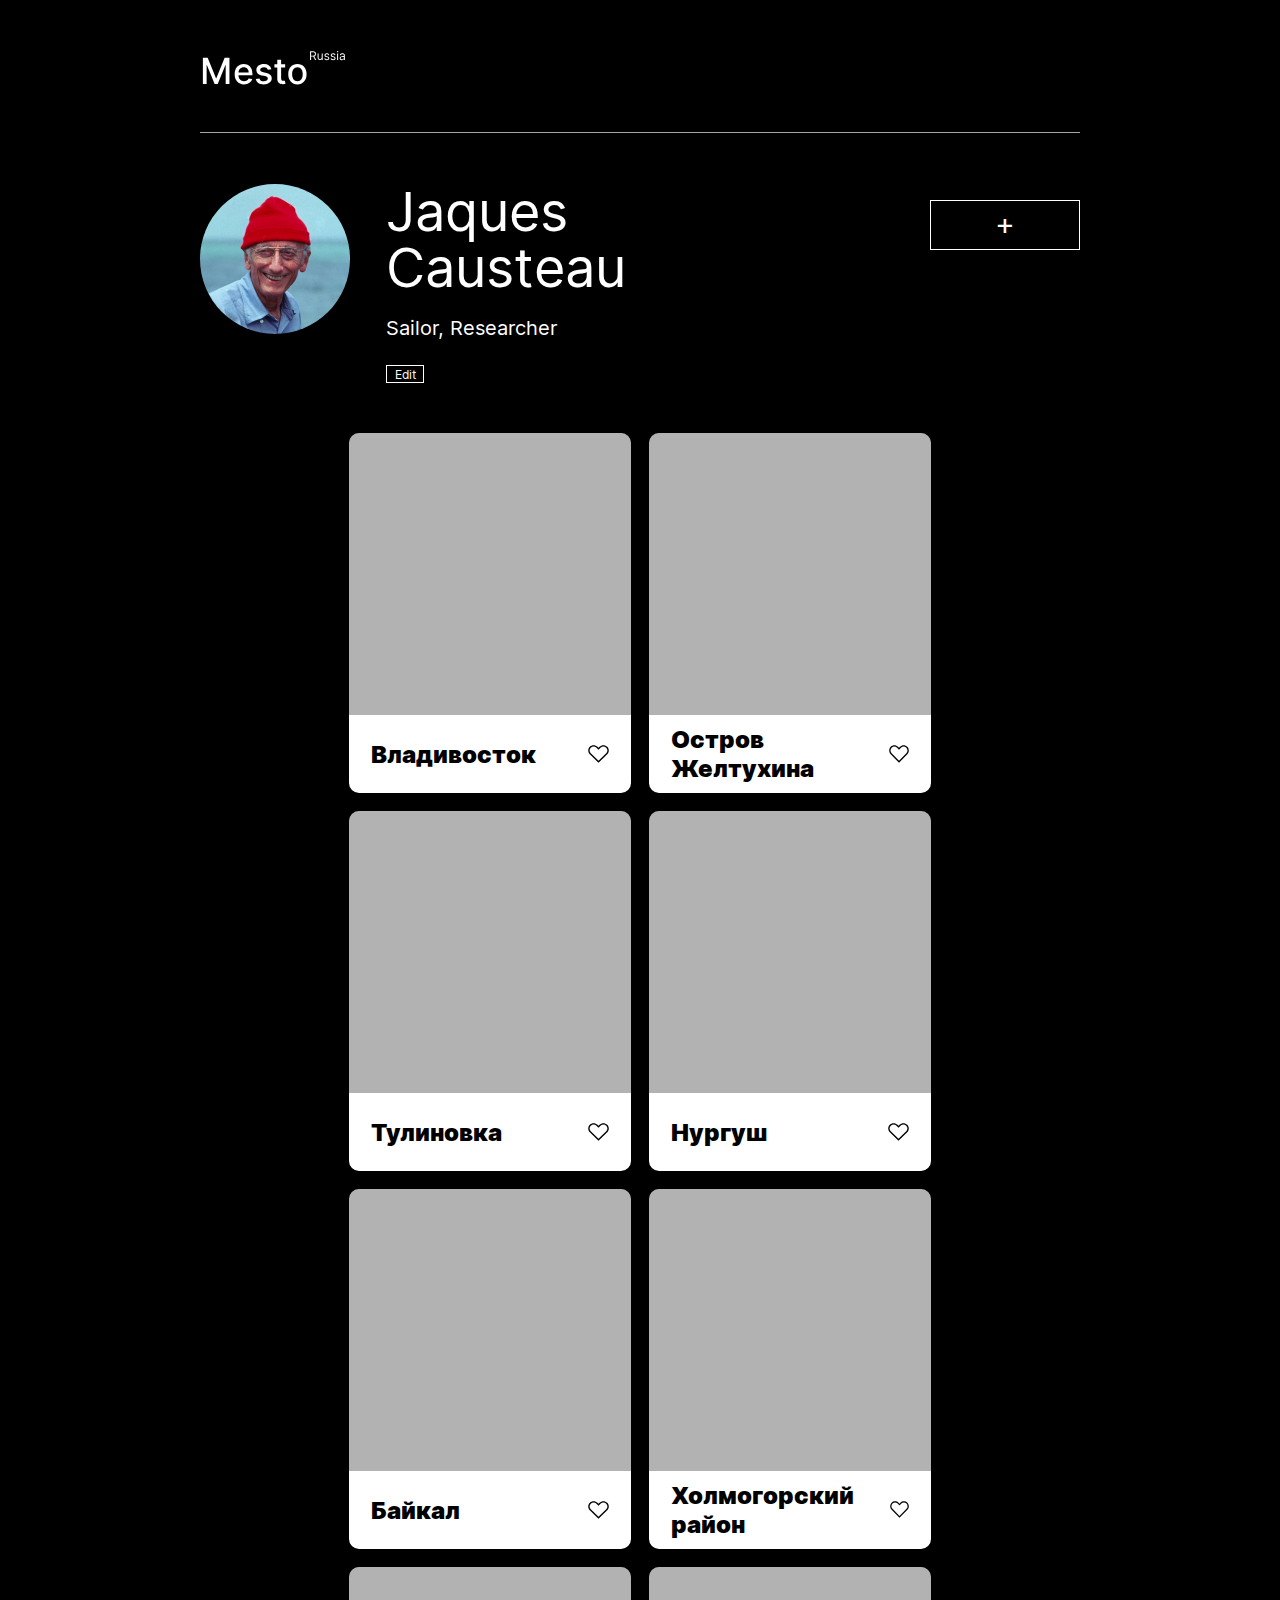
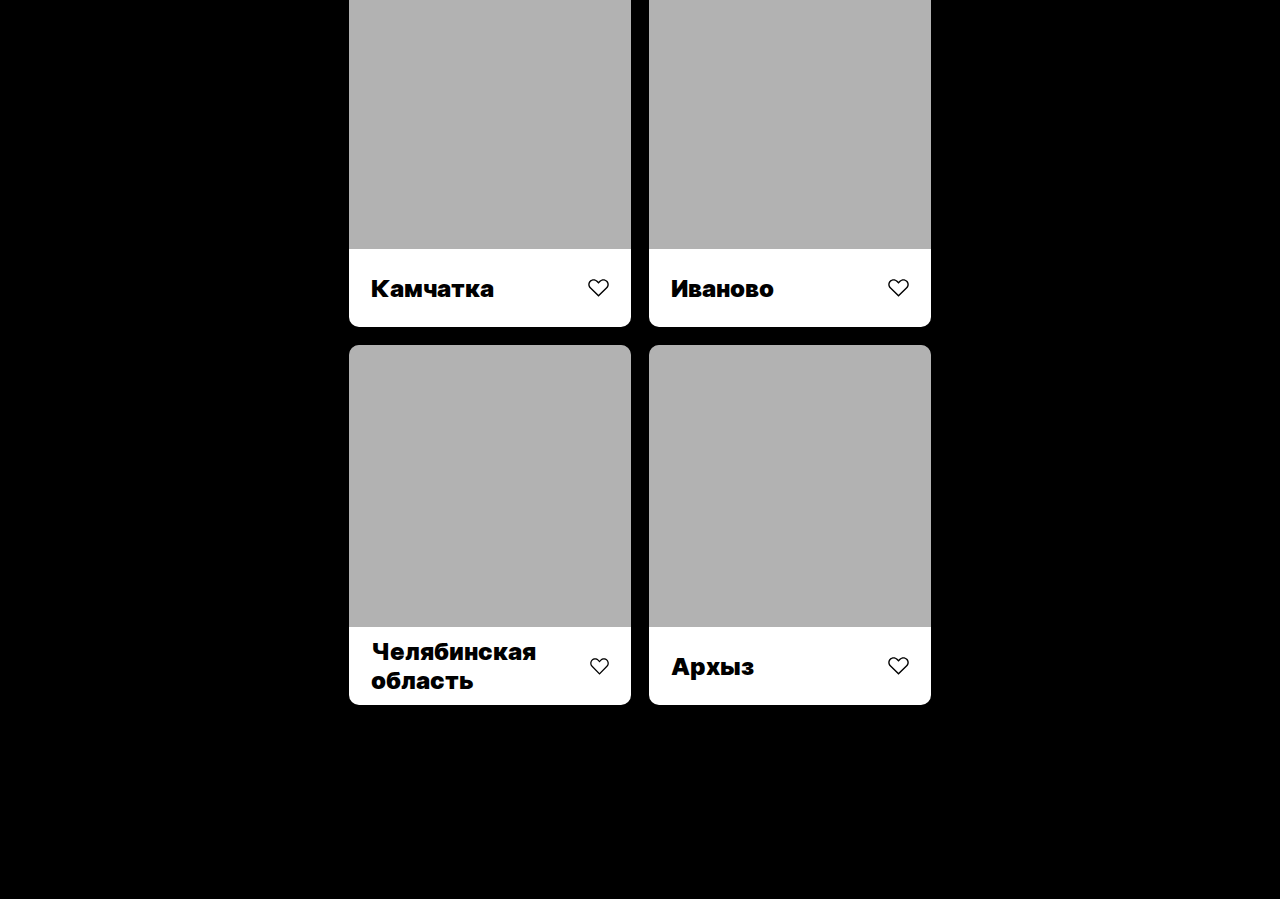
==== page/YandexValidity/index.html @ 4e9e624d "adding file" ====
<!DOCTYPE html>
<html lang="ru">

<head>
  <meta charset="UTF-8">
  <meta name="viewport" content="width=device-width, initial-scale=1.0">
  <meta http-equiv="X-UA-Compatible" content="ie=edge">
  <title>Mesto</title>
  <link rel="stylesheet" href="./pages/index.css">
</head>

<body>
  <div class="root">
    <header class="header root__section">
      <img src="./images/logo.svg" alt="mesto logo" class="logo">
    </header>
    <div class="profile root__section">
      <div class="user-info">
        <div class="user-info__photo"></div>
        <div class="user-info__data">
          <h1 class="user-info__name">Jaques Causteau</h1>
          <p class="user-info__job">Sailor, Researcher</p>
          <button type class="user-info__button-edit">Edit</button>
        </div>
        <button class="button user-info__button">+</button>
      </div>
    </div>
    <div class="places-list root__section">

      <!--     Пример вёрстки карточки:
      <template class="template">
        <div class="place-card">
          <div class="place-card__image"
            style="background-image: url(https://pictures.s3.yandex.net/frontend-developer/cards-compressed/kamchatka.jpg)">
            <button class="place-card__delete-icon"></button>
          </div>
          <div class="place-card__description">
            <h3 class="place-card__name">Камчатка</h3>
            <button class="place-card__like-icon"></button>
          </div>
        </div>
      </template>
      -->

    </div>
    <div class="popup">
      <div class="popup__content">
        <img src="./images/close.svg" alt="" class="popup__close">
        <h3 class="popup__title">Новое место</h3>
        <form class="popup__form" name="new" novalidate>
          <input id="name" type="text" name="name" class="popup__input popup__input_type_name" placeholder="Название" required minlength="2" maxlength="30" min ="2" max = "30">
          <span id="error-name" class="popup__error-message"></span>
          <input id="link" type="url" name="link" class="popup__input popup__input_type_link-url"
            placeholder="Ссылка на картинку" required>
            <span id="error-link" class="popup__error-message"></span>
          <button type name='cardButton' class="button popup__button" disabled>+</button>
        </form>
        <form class="popup__form" name="edit" novalidate >
          <input id="nameAutor" type="text" name="nameAutor" class="popup__input popup__input_type_name" placeholder="Имя" required minlength="2" maxlength="30" min ="2" max = "30">
          <span id="error-nameAutor" class="popup__error-message"></span>
          <input id="description" type="text" name="description" class="popup__input popup__input_type_link-url" placeholder="О себе" required minlength="2" maxlength="30" min ="2" max = "30">
          <span id="error-description" class="popup__error-message"></span>
          <button type name='editButton' class="button popup__button popup__button_type_edit">Сохранить</button>
        </form>
      </div>
      <div class="popup__image">
        <img src="./images/close.svg" alt="" class="popup__close">
      </div>
    </div>
  </div>
  <script src="./script.js"></script>
</body>

</html>
---- page/YandexValidity/pages/index.css ----
@import url(../vendor/normalize.css);
@import url(../vendor/fonts.css);
@import url(../blocks/root/root.css);
@import url(../blocks/header/header.css);
@import url(../blocks/logo/logo.css);
@import url(../blocks/profile/profile.css);
@import url(../blocks/user-info/user-info.css);
@import url(../blocks/button/button.css);
@import url(../blocks/places-list/places-list.css);
@import url(../blocks/place-card/place-card.css);
@import url(../blocks/popup/popup.css);

body {
  background-color: #000;
}
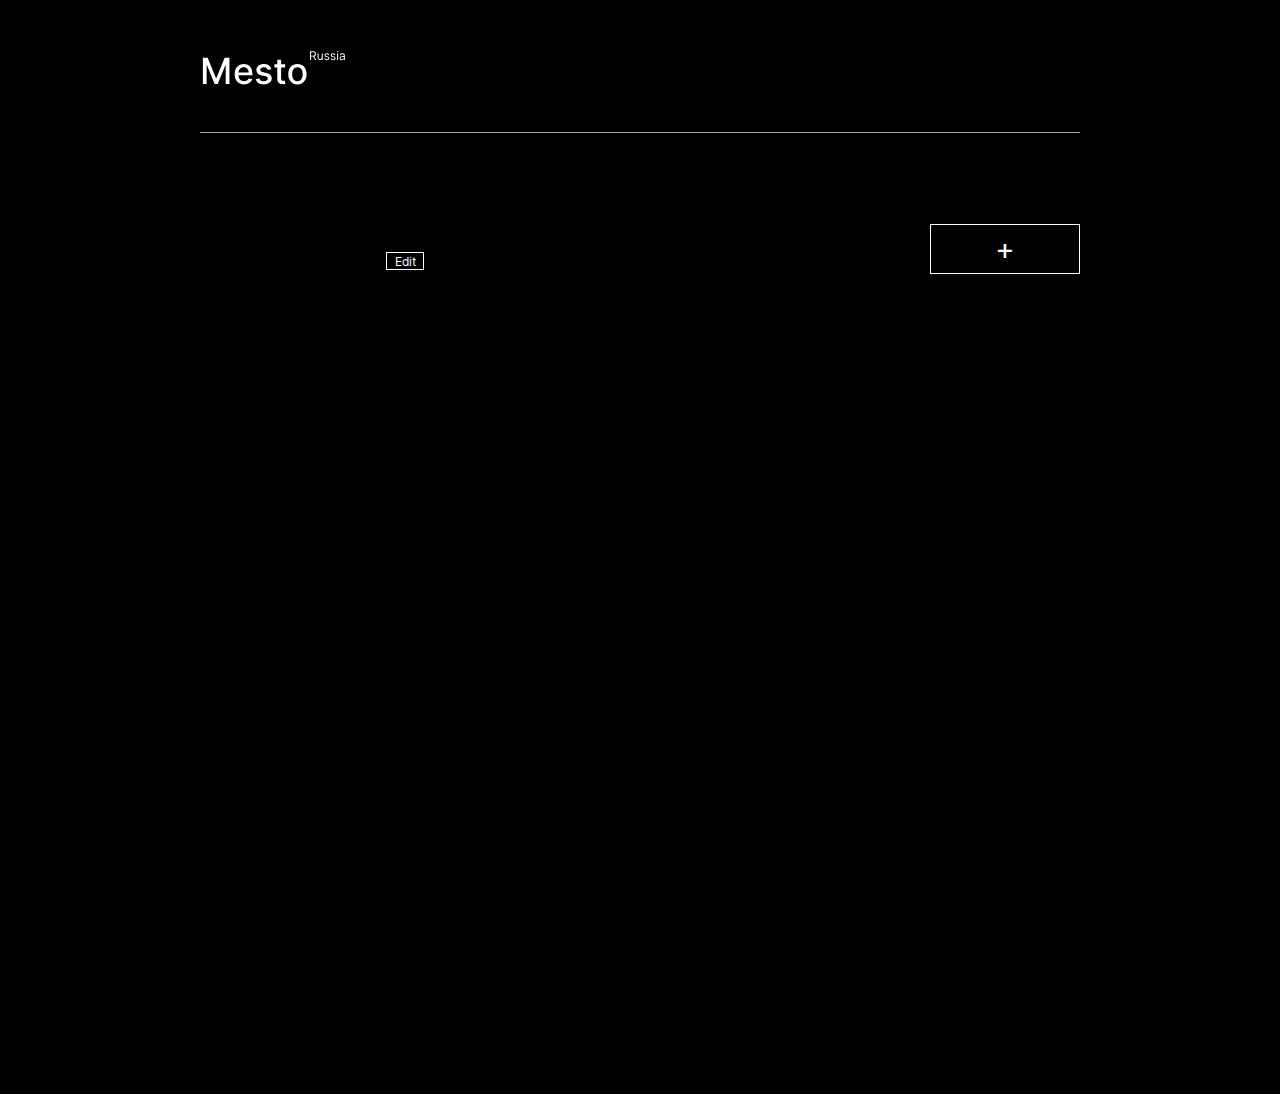
==== commit b948410b: "add project Mesto, service Mesto, project musem" ====
--- a/page/YandexValidity/index.html
+++ b/page/YandexValidity/index.html
@@ -18,49 +18,61 @@
       <div class="user-info">
         <div class="user-info__photo"></div>
         <div class="user-info__data">
-          <h1 class="user-info__name">Jaques Causteau</h1>
-          <p class="user-info__job">Sailor, Researcher</p>
+          <h1 class="user-info__name"></h1>
+          <p class="user-info__job"></p>
           <button type class="user-info__button-edit">Edit</button>
         </div>
         <button class="button user-info__button">+</button>
       </div>
     </div>
+    <svg class="loader" version="1.1" id="L2" xmlns="http://www.w3.org/2000/svg" xmlns:xlink="http://www.w3.org/1999/xlink" x="0px" y="0px"
+  viewBox="0 0 100 100" enable-background="new 0 0 100 100" xml:space="preserve">
+<circle fill="none" stroke="#fff" stroke-width="4" stroke-miterlimit="10" cx="50" cy="50" r="48"/>
+<line fill="none" stroke-linecap="round" stroke="#fff" stroke-width="4" stroke-miterlimit="10" x1="50" y1="50" x2="85" y2="50.5">
+  <animateTransform 
+       attributeName="transform" 
+       dur="2s"
+       type="rotate"
+       from="0 50 50"
+       to="360 50 50"
+       repeatCount="indefinite" />
+</line>
+<line fill="none" stroke-linecap="round" stroke="#fff" stroke-width="4" stroke-miterlimit="10" x1="50" y1="50" x2="49.5" y2="74">
+  <animateTransform 
+       attributeName="transform" 
+       dur="15s"
+       type="rotate"
+       from="0 50 50"
+       to="360 50 50"
+       repeatCount="indefinite" />
+</line>
+</svg>
     <div class="places-list root__section">
-
-      <!--     Пример вёрстки карточки:
-      <template class="template">
-        <div class="place-card">
-          <div class="place-card__image"
-            style="background-image: url(https://pictures.s3.yandex.net/frontend-developer/cards-compressed/kamchatka.jpg)">
-            <button class="place-card__delete-icon"></button>
-          </div>
-          <div class="place-card__description">
-            <h3 class="place-card__name">Камчатка</h3>
-            <button class="place-card__like-icon"></button>
-          </div>
-        </div>
-      </template>
-      -->
-
     </div>
     <div class="popup">
       <div class="popup__content">
         <img src="./images/close.svg" alt="" class="popup__close">
         <h3 class="popup__title">Новое место</h3>
         <form class="popup__form" name="new" novalidate>
-          <input id="name" type="text" name="name" class="popup__input popup__input_type_name" placeholder="Название" required minlength="2" maxlength="30" min ="2" max = "30">
+          <input id="name" type="text" name="name" class="popup__input popup__input_type_name" placeholder="Название" required minlength="2" maxlength="30">
           <span id="error-name" class="popup__error-message"></span>
           <input id="link" type="url" name="link" class="popup__input popup__input_type_link-url"
             placeholder="Ссылка на картинку" required>
             <span id="error-link" class="popup__error-message"></span>
-          <button type name='cardButton' class="button popup__button" disabled>+</button>
+          <button name='cardButton' class="button popup__button" disabled>+</button>
         </form>
         <form class="popup__form" name="edit" novalidate >
-          <input id="nameAutor" type="text" name="nameAutor" class="popup__input popup__input_type_name" placeholder="Имя" required minlength="2" maxlength="30" min ="2" max = "30">
+          <input id="nameAutor" type="text" name="nameAutor" class="popup__input popup__input_type_name" placeholder="Имя" required minlength="2" maxlength="30">
           <span id="error-nameAutor" class="popup__error-message"></span>
-          <input id="description" type="text" name="description" class="popup__input popup__input_type_link-url" placeholder="О себе" required minlength="2" maxlength="30" min ="2" max = "30">
+          <input id="description" type="text" name="description" class="popup__input popup__input_type_link-url" placeholder="О себе" required minlength="2" maxlength="30">
           <span id="error-description" class="popup__error-message"></span>
           <button type name='editButton' class="button popup__button popup__button_type_edit">Сохранить</button>
+        </form>
+        <form class="popup__form" name="avatar" novalidate>
+          <input id="avatar" type="url" name="avatar" class="popup__input popup__input_type_link-url"
+            placeholder="Ссылка на аватар" required>
+            <span id="error-avatar" class="popup__error-message"></span>
+          <button name='avatarButton' class="button popup__button popup__button_type_edit" disabled>Сохранить</button>
         </form>
       </div>
       <div class="popup__image">
@@ -68,7 +80,17 @@
       </div>
     </div>
   </div>
-  <script src="./script.js"></script>
+  <script src="./js/class/Api.js"></script>
+  <script src="./js/class/Popup.js"></script>
+  <script src="./js/class/PopupProfile.js"></script>
+  <script src="./js/class/PopupImage.js"></script>
+  <script src="./js/class/PopupAvatar.js"></script>
+  <script src="./js/class/PopupCard.js"></script>
+  <script src="./js/class/Card.js"></script>
+  <script src="./js/class/CardList.js"></script>
+  <script src="./js/class/UserInfo.js"></script>
+  <script src="./js/class/FormValidator.js"></script>
+  <script src="./js/script.js"></script>
 </body>
 
 </html>--- a/page/YandexValidity/pages/index.css
+++ b/page/YandexValidity/pages/index.css
@@ -9,6 +9,7 @@
 @import url(../blocks/places-list/places-list.css);
 @import url(../blocks/place-card/place-card.css);
 @import url(../blocks/popup/popup.css);
+@import url(..//blocks/loader/loader.css);
 
 body {
   background-color: #000;
